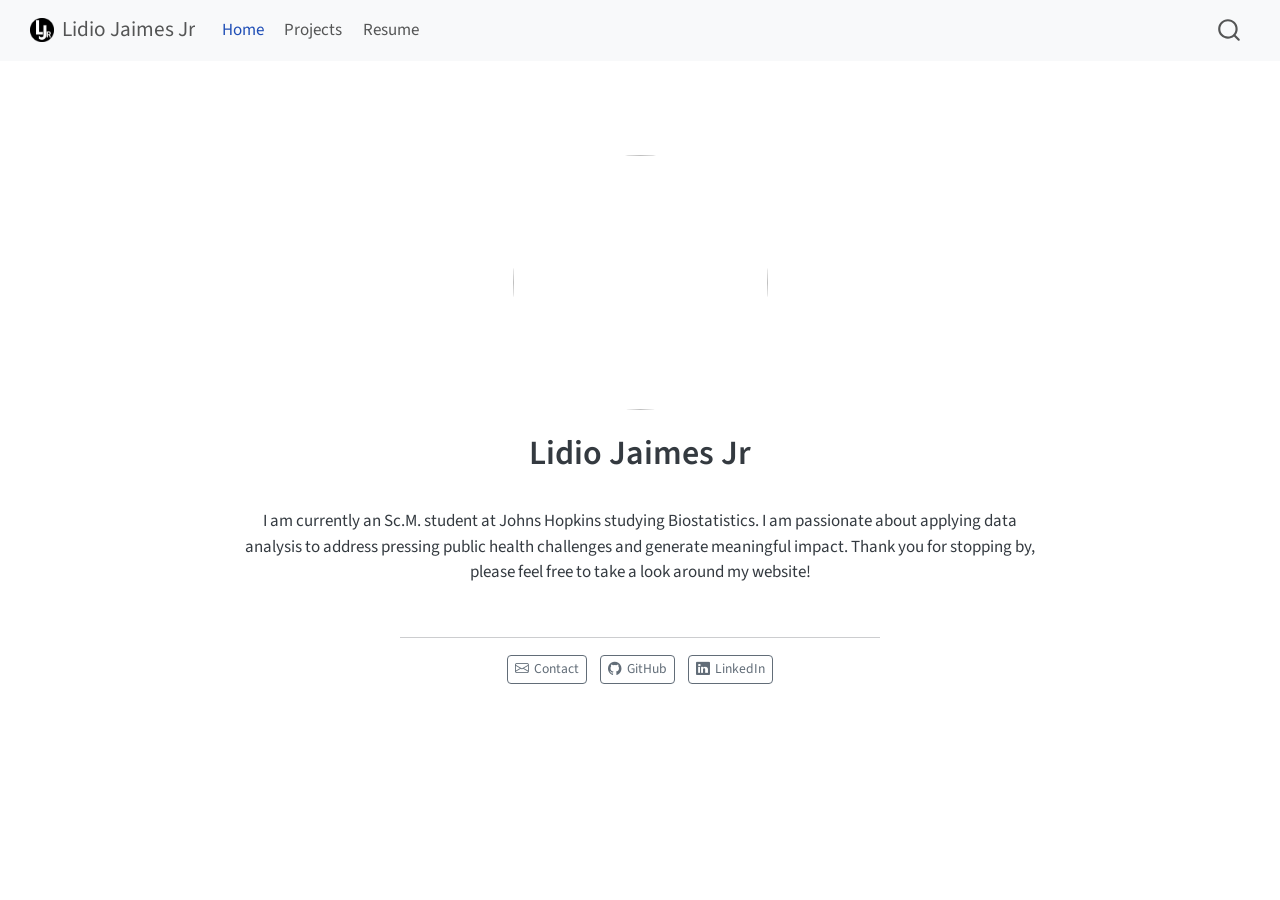
==== index.html @ 805d8c19 "Built site for gh-pages" ====
<!DOCTYPE html>
<html xmlns="http://www.w3.org/1999/xhtml" lang="en" xml:lang="en"><head>

<meta charset="utf-8">
<meta name="generator" content="quarto-1.8.25">

<meta name="viewport" content="width=device-width, initial-scale=1.0, user-scalable=yes">


<title>Lidio Jaimes Jr</title>
<style>
code{white-space: pre-wrap;}
span.smallcaps{font-variant: small-caps;}
div.columns{display: flex; gap: min(4vw, 1.5em);}
div.column{flex: auto; overflow-x: auto;}
div.hanging-indent{margin-left: 1.5em; text-indent: -1.5em;}
ul.task-list{list-style: none;}
ul.task-list li input[type="checkbox"] {
  width: 0.8em;
  margin: 0 0.8em 0.2em -1em; /* quarto-specific, see https://github.com/quarto-dev/quarto-cli/issues/4556 */ 
  vertical-align: middle;
}
</style>


<script src="site_libs/quarto-nav/quarto-nav.js"></script>
<script src="site_libs/quarto-nav/headroom.min.js"></script>
<script src="site_libs/clipboard/clipboard.min.js"></script>
<script src="site_libs/quarto-search/autocomplete.umd.js"></script>
<script src="site_libs/quarto-search/fuse.min.js"></script>
<script src="site_libs/quarto-search/quarto-search.js"></script>
<meta name="quarto:offset" content="./">
<link href="./files/ljr-logoweb.png" rel="icon" type="image/png">
<script src="site_libs/quarto-html/quarto.js" type="module"></script>
<script src="site_libs/quarto-html/tabsets/tabsets.js" type="module"></script>
<script src="site_libs/quarto-html/axe/axe-check.js" type="module"></script>
<script src="site_libs/quarto-html/popper.min.js"></script>
<script src="site_libs/quarto-html/tippy.umd.min.js"></script>
<link href="site_libs/quarto-html/tippy.css" rel="stylesheet">
<link href="site_libs/quarto-html/quarto-syntax-highlighting-7b89279ff1a6dce999919e0e67d4d9ec.css" rel="stylesheet" id="quarto-text-highlighting-styles">
<script src="site_libs/bootstrap/bootstrap.min.js"></script>
<link href="site_libs/bootstrap/bootstrap-icons.css" rel="stylesheet">
<link href="site_libs/bootstrap/bootstrap-5b4ad623e5705c0698d39aec6f10cf02.min.css" rel="stylesheet" append-hash="true" id="quarto-bootstrap" data-mode="light">
<script id="quarto-search-options" type="application/json">{
  "location": "navbar",
  "copy-button": false,
  "collapse-after": 3,
  "panel-placement": "end",
  "type": "overlay",
  "limit": 50,
  "keyboard-shortcut": [
    "f",
    "/",
    "s"
  ],
  "show-item-context": false,
  "language": {
    "search-no-results-text": "No results",
    "search-matching-documents-text": "matching documents",
    "search-copy-link-title": "Copy link to search",
    "search-hide-matches-text": "Hide additional matches",
    "search-more-match-text": "more match in this document",
    "search-more-matches-text": "more matches in this document",
    "search-clear-button-title": "Clear",
    "search-text-placeholder": "",
    "search-detached-cancel-button-title": "Cancel",
    "search-submit-button-title": "Submit",
    "search-label": "Search"
  }
}</script>


<link rel="stylesheet" href="styles.css">
</head>

<body class="nav-fixed fullcontent quarto-light">

<div id="quarto-search-results"></div>
  <header id="quarto-header" class="headroom fixed-top">
    <nav class="navbar navbar-expand-lg " data-bs-theme="dark">
      <div class="navbar-container container-fluid">
      <div class="navbar-brand-container mx-auto">
    <a href="./index.html" class="navbar-brand navbar-brand-logo">
    <img src="./files/ljr-logoweb.png" alt="" class="navbar-logo light-content">
    <img src="./files/ljr-logoweb.png" alt="" class="navbar-logo dark-content">
    </a>
    <a class="navbar-brand" href="./index.html">
    <span class="navbar-title">Lidio Jaimes Jr</span>
    </a>
  </div>
            <div id="quarto-search" class="" title="Search"></div>
          <button class="navbar-toggler" type="button" data-bs-toggle="collapse" data-bs-target="#navbarCollapse" aria-controls="navbarCollapse" role="menu" aria-expanded="false" aria-label="Toggle navigation" onclick="if (window.quartoToggleHeadroom) { window.quartoToggleHeadroom(); }">
  <span class="navbar-toggler-icon"></span>
</button>
          <div class="collapse navbar-collapse" id="navbarCollapse">
            <ul class="navbar-nav navbar-nav-scroll me-auto">
  <li class="nav-item">
    <a class="nav-link active" href="./index.html" aria-current="page"> 
<span class="menu-text">Home</span></a>
  </li>  
  <li class="nav-item">
    <a class="nav-link" href="./projects.html"> 
<span class="menu-text">Projects</span></a>
  </li>  
  <li class="nav-item">
    <a class="nav-link" href="./resume.html"> 
<span class="menu-text">Resume</span></a>
  </li>  
</ul>
          </div> <!-- /navcollapse -->
            <div class="quarto-navbar-tools">
</div>
      </div> <!-- /container-fluid -->
    </nav>
</header>
<!-- content -->
<div id="quarto-content" class="quarto-container page-columns page-rows-contents page-layout-article page-navbar">
<!-- sidebar -->
<!-- margin-sidebar -->
    
<!-- main -->
<div class="quarto-about-jolla">
  <img src="files/lidiojaimes.png" class="about-image
  round " style="height: 15em; width: 15em;">
 <header id="title-block-header" class="quarto-title-block default">
<div class="quarto-title">
<h1 class="title">Lidio Jaimes Jr</h1>
</div>
<div class="quarto-title-meta">
  </div>
</header><main class="content" id="quarto-document-content">
<p>I am currently an Sc.M. student at Johns Hopkins studying Biostatistics. I am passionate about applying data analysis to address pressing public health challenges and generate meaningful impact. Thank you for stopping by, please feel free to take a look around my website!</p>


</main> 
  <hr class="about-sep">
   <div class="about-links">
  <a href="mailto:lidiojaimesjr404@gmail.com" class="about-link" rel="" target="">
    <i class="bi bi-envelope"></i>
     <span class="about-link-text">Contact</span>
  </a>
  <a href="https://github.com/lidiojaimes" class="about-link" rel="" target="">
    <i class="bi bi-github"></i>
     <span class="about-link-text">GitHub</span>
  </a>
  <a href="https://www.linkedin.com/in/lidiojaimes/" class="about-link" rel="" target="">
    <i class="bi bi-linkedin"></i>
     <span class="about-link-text">LinkedIn</span>
  </a>
</div>
</div>
 <!-- /main -->
<script id="quarto-html-after-body" type="application/javascript">
  window.document.addEventListener("DOMContentLoaded", function (event) {
    const isCodeAnnotation = (el) => {
      for (const clz of el.classList) {
        if (clz.startsWith('code-annotation-')) {                     
          return true;
        }
      }
      return false;
    }
    const onCopySuccess = function(e) {
      // button target
      const button = e.trigger;
      // don't keep focus
      button.blur();
      // flash "checked"
      button.classList.add('code-copy-button-checked');
      var currentTitle = button.getAttribute("title");
      button.setAttribute("title", "Copied!");
      let tooltip;
      if (window.bootstrap) {
        button.setAttribute("data-bs-toggle", "tooltip");
        button.setAttribute("data-bs-placement", "left");
        button.setAttribute("data-bs-title", "Copied!");
        tooltip = new bootstrap.Tooltip(button, 
          { trigger: "manual", 
            customClass: "code-copy-button-tooltip",
            offset: [0, -8]});
        tooltip.show();    
      }
      setTimeout(function() {
        if (tooltip) {
          tooltip.hide();
          button.removeAttribute("data-bs-title");
          button.removeAttribute("data-bs-toggle");
          button.removeAttribute("data-bs-placement");
        }
        button.setAttribute("title", currentTitle);
        button.classList.remove('code-copy-button-checked');
      }, 1000);
      // clear code selection
      e.clearSelection();
    }
    const getTextToCopy = function(trigger) {
      const outerScaffold = trigger.parentElement.cloneNode(true);
      const codeEl = outerScaffold.querySelector('code');
      for (const childEl of codeEl.children) {
        if (isCodeAnnotation(childEl)) {
          childEl.remove();
        }
      }
      return codeEl.innerText;
    }
    const clipboard = new window.ClipboardJS('.code-copy-button:not([data-in-quarto-modal])', {
      text: getTextToCopy
    });
    clipboard.on('success', onCopySuccess);
    if (window.document.getElementById('quarto-embedded-source-code-modal')) {
      const clipboardModal = new window.ClipboardJS('.code-copy-button[data-in-quarto-modal]', {
        text: getTextToCopy,
        container: window.document.getElementById('quarto-embedded-source-code-modal')
      });
      clipboardModal.on('success', onCopySuccess);
    }
      var localhostRegex = new RegExp(/^(?:http|https):\/\/localhost\:?[0-9]*\//);
      var mailtoRegex = new RegExp(/^mailto:/);
        var filterRegex = new RegExp('/' + window.location.host + '/');
      var isInternal = (href) => {
          return filterRegex.test(href) || localhostRegex.test(href) || mailtoRegex.test(href);
      }
      // Inspect non-navigation links and adorn them if external
     var links = window.document.querySelectorAll('a[href]:not(.nav-link):not(.navbar-brand):not(.toc-action):not(.sidebar-link):not(.sidebar-item-toggle):not(.pagination-link):not(.no-external):not([aria-hidden]):not(.dropdown-item):not(.quarto-navigation-tool):not(.about-link)');
      for (var i=0; i<links.length; i++) {
        const link = links[i];
        if (!isInternal(link.href)) {
          // undo the damage that might have been done by quarto-nav.js in the case of
          // links that we want to consider external
          if (link.dataset.originalHref !== undefined) {
            link.href = link.dataset.originalHref;
          }
        }
      }
    function tippyHover(el, contentFn, onTriggerFn, onUntriggerFn) {
      const config = {
        allowHTML: true,
        maxWidth: 500,
        delay: 100,
        arrow: false,
        appendTo: function(el) {
            return el.parentElement;
        },
        interactive: true,
        interactiveBorder: 10,
        theme: 'quarto',
        placement: 'bottom-start',
      };
      if (contentFn) {
        config.content = contentFn;
      }
      if (onTriggerFn) {
        config.onTrigger = onTriggerFn;
      }
      if (onUntriggerFn) {
        config.onUntrigger = onUntriggerFn;
      }
      window.tippy(el, config); 
    }
    const noterefs = window.document.querySelectorAll('a[role="doc-noteref"]');
    for (var i=0; i<noterefs.length; i++) {
      const ref = noterefs[i];
      tippyHover(ref, function() {
        // use id or data attribute instead here
        let href = ref.getAttribute('data-footnote-href') || ref.getAttribute('href');
        try { href = new URL(href).hash; } catch {}
        const id = href.replace(/^#\/?/, "");
        const note = window.document.getElementById(id);
        if (note) {
          return note.innerHTML;
        } else {
          return "";
        }
      });
    }
    const xrefs = window.document.querySelectorAll('a.quarto-xref');
    const processXRef = (id, note) => {
      // Strip column container classes
      const stripColumnClz = (el) => {
        el.classList.remove("page-full", "page-columns");
        if (el.children) {
          for (const child of el.children) {
            stripColumnClz(child);
          }
        }
      }
      stripColumnClz(note)
      if (id === null || id.startsWith('sec-')) {
        // Special case sections, only their first couple elements
        const container = document.createElement("div");
        if (note.children && note.children.length > 2) {
          container.appendChild(note.children[0].cloneNode(true));
          for (let i = 1; i < note.children.length; i++) {
            const child = note.children[i];
            if (child.tagName === "P" && child.innerText === "") {
              continue;
            } else {
              container.appendChild(child.cloneNode(true));
              break;
            }
          }
          if (window.Quarto?.typesetMath) {
            window.Quarto.typesetMath(container);
          }
          return container.innerHTML
        } else {
          if (window.Quarto?.typesetMath) {
            window.Quarto.typesetMath(note);
          }
          return note.innerHTML;
        }
      } else {
        // Remove any anchor links if they are present
        const anchorLink = note.querySelector('a.anchorjs-link');
        if (anchorLink) {
          anchorLink.remove();
        }
        if (window.Quarto?.typesetMath) {
          window.Quarto.typesetMath(note);
        }
        if (note.classList.contains("callout")) {
          return note.outerHTML;
        } else {
          return note.innerHTML;
        }
      }
    }
    for (var i=0; i<xrefs.length; i++) {
      const xref = xrefs[i];
      tippyHover(xref, undefined, function(instance) {
        instance.disable();
        let url = xref.getAttribute('href');
        let hash = undefined; 
        if (url.startsWith('#')) {
          hash = url;
        } else {
          try { hash = new URL(url).hash; } catch {}
        }
        if (hash) {
          const id = hash.replace(/^#\/?/, "");
          const note = window.document.getElementById(id);
          if (note !== null) {
            try {
              const html = processXRef(id, note.cloneNode(true));
              instance.setContent(html);
            } finally {
              instance.enable();
              instance.show();
            }
          } else {
            // See if we can fetch this
            fetch(url.split('#')[0])
            .then(res => res.text())
            .then(html => {
              const parser = new DOMParser();
              const htmlDoc = parser.parseFromString(html, "text/html");
              const note = htmlDoc.getElementById(id);
              if (note !== null) {
                const html = processXRef(id, note);
                instance.setContent(html);
              } 
            }).finally(() => {
              instance.enable();
              instance.show();
            });
          }
        } else {
          // See if we can fetch a full url (with no hash to target)
          // This is a special case and we should probably do some content thinning / targeting
          fetch(url)
          .then(res => res.text())
          .then(html => {
            const parser = new DOMParser();
            const htmlDoc = parser.parseFromString(html, "text/html");
            const note = htmlDoc.querySelector('main.content');
            if (note !== null) {
              // This should only happen for chapter cross references
              // (since there is no id in the URL)
              // remove the first header
              if (note.children.length > 0 && note.children[0].tagName === "HEADER") {
                note.children[0].remove();
              }
              const html = processXRef(null, note);
              instance.setContent(html);
            } 
          }).finally(() => {
            instance.enable();
            instance.show();
          });
        }
      }, function(instance) {
      });
    }
        let selectedAnnoteEl;
        const selectorForAnnotation = ( cell, annotation) => {
          let cellAttr = 'data-code-cell="' + cell + '"';
          let lineAttr = 'data-code-annotation="' +  annotation + '"';
          const selector = 'span[' + cellAttr + '][' + lineAttr + ']';
          return selector;
        }
        const selectCodeLines = (annoteEl) => {
          const doc = window.document;
          const targetCell = annoteEl.getAttribute("data-target-cell");
          const targetAnnotation = annoteEl.getAttribute("data-target-annotation");
          const annoteSpan = window.document.querySelector(selectorForAnnotation(targetCell, targetAnnotation));
          const lines = annoteSpan.getAttribute("data-code-lines").split(",");
          const lineIds = lines.map((line) => {
            return targetCell + "-" + line;
          })
          let top = null;
          let height = null;
          let parent = null;
          if (lineIds.length > 0) {
              //compute the position of the single el (top and bottom and make a div)
              const el = window.document.getElementById(lineIds[0]);
              top = el.offsetTop;
              height = el.offsetHeight;
              parent = el.parentElement.parentElement;
            if (lineIds.length > 1) {
              const lastEl = window.document.getElementById(lineIds[lineIds.length - 1]);
              const bottom = lastEl.offsetTop + lastEl.offsetHeight;
              height = bottom - top;
            }
            if (top !== null && height !== null && parent !== null) {
              // cook up a div (if necessary) and position it 
              let div = window.document.getElementById("code-annotation-line-highlight");
              if (div === null) {
                div = window.document.createElement("div");
                div.setAttribute("id", "code-annotation-line-highlight");
                div.style.position = 'absolute';
                parent.appendChild(div);
              }
              div.style.top = top - 2 + "px";
              div.style.height = height + 4 + "px";
              div.style.left = 0;
              let gutterDiv = window.document.getElementById("code-annotation-line-highlight-gutter");
              if (gutterDiv === null) {
                gutterDiv = window.document.createElement("div");
                gutterDiv.setAttribute("id", "code-annotation-line-highlight-gutter");
                gutterDiv.style.position = 'absolute';
                const codeCell = window.document.getElementById(targetCell);
                const gutter = codeCell.querySelector('.code-annotation-gutter');
                gutter.appendChild(gutterDiv);
              }
              gutterDiv.style.top = top - 2 + "px";
              gutterDiv.style.height = height + 4 + "px";
            }
            selectedAnnoteEl = annoteEl;
          }
        };
        const unselectCodeLines = () => {
          const elementsIds = ["code-annotation-line-highlight", "code-annotation-line-highlight-gutter"];
          elementsIds.forEach((elId) => {
            const div = window.document.getElementById(elId);
            if (div) {
              div.remove();
            }
          });
          selectedAnnoteEl = undefined;
        };
          // Handle positioning of the toggle
      window.addEventListener(
        "resize",
        throttle(() => {
          elRect = undefined;
          if (selectedAnnoteEl) {
            selectCodeLines(selectedAnnoteEl);
          }
        }, 10)
      );
      function throttle(fn, ms) {
      let throttle = false;
      let timer;
        return (...args) => {
          if(!throttle) { // first call gets through
              fn.apply(this, args);
              throttle = true;
          } else { // all the others get throttled
              if(timer) clearTimeout(timer); // cancel #2
              timer = setTimeout(() => {
                fn.apply(this, args);
                timer = throttle = false;
              }, ms);
          }
        };
      }
        // Attach click handler to the DT
        const annoteDls = window.document.querySelectorAll('dt[data-target-cell]');
        for (const annoteDlNode of annoteDls) {
          annoteDlNode.addEventListener('click', (event) => {
            const clickedEl = event.target;
            if (clickedEl !== selectedAnnoteEl) {
              unselectCodeLines();
              const activeEl = window.document.querySelector('dt[data-target-cell].code-annotation-active');
              if (activeEl) {
                activeEl.classList.remove('code-annotation-active');
              }
              selectCodeLines(clickedEl);
              clickedEl.classList.add('code-annotation-active');
            } else {
              // Unselect the line
              unselectCodeLines();
              clickedEl.classList.remove('code-annotation-active');
            }
          });
        }
    const findCites = (el) => {
      const parentEl = el.parentElement;
      if (parentEl) {
        const cites = parentEl.dataset.cites;
        if (cites) {
          return {
            el,
            cites: cites.split(' ')
          };
        } else {
          return findCites(el.parentElement)
        }
      } else {
        return undefined;
      }
    };
    var bibliorefs = window.document.querySelectorAll('a[role="doc-biblioref"]');
    for (var i=0; i<bibliorefs.length; i++) {
      const ref = bibliorefs[i];
      const citeInfo = findCites(ref);
      if (citeInfo) {
        tippyHover(citeInfo.el, function() {
          var popup = window.document.createElement('div');
          citeInfo.cites.forEach(function(cite) {
            var citeDiv = window.document.createElement('div');
            citeDiv.classList.add('hanging-indent');
            citeDiv.classList.add('csl-entry');
            var biblioDiv = window.document.getElementById('ref-' + cite);
            if (biblioDiv) {
              citeDiv.innerHTML = biblioDiv.innerHTML;
            }
            popup.appendChild(citeDiv);
          });
          return popup.innerHTML;
        });
      }
    }
  });
  </script>
</div> <!-- /content -->




</body></html>
---- site_libs/quarto-html/tippy.css ----
.tippy-box[data-animation=fade][data-state=hidden]{opacity:0}[data-tippy-root]{max-width:calc(100vw - 10px)}.tippy-box{position:relative;background-color:#333;color:#fff;border-radius:4px;font-size:14px;line-height:1.4;white-space:normal;outline:0;transition-property:transform,visibility,opacity}.tippy-box[data-placement^=top]>.tippy-arrow{bottom:0}.tippy-box[data-placement^=top]>.tippy-arrow:before{bottom:-7px;left:0;border-width:8px 8px 0;border-top-color:initial;transform-origin:center top}.tippy-box[data-placement^=bottom]>.tippy-arrow{top:0}.tippy-box[data-placement^=bottom]>.tippy-arrow:before{top:-7px;left:0;border-width:0 8px 8px;border-bottom-color:initial;transform-origin:center bottom}.tippy-box[data-placement^=left]>.tippy-arrow{right:0}.tippy-box[data-placement^=left]>.tippy-arrow:before{border-width:8px 0 8px 8px;border-left-color:initial;right:-7px;transform-origin:center left}.tippy-box[data-placement^=right]>.tippy-arrow{left:0}.tippy-box[data-placement^=right]>.tippy-arrow:before{left:-7px;border-width:8px 8px 8px 0;border-right-color:initial;transform-origin:center right}.tippy-box[data-inertia][data-state=visible]{transition-timing-function:cubic-bezier(.54,1.5,.38,1.11)}.tippy-arrow{width:16px;height:16px;color:#333}.tippy-arrow:before{content:"";position:absolute;border-color:transparent;border-style:solid}.tippy-content{position:relative;padding:5px 9px;z-index:1}
---- site_libs/quarto-html/quarto-syntax-highlighting-7b89279ff1a6dce999919e0e67d4d9ec.css ----
/* quarto syntax highlight colors */
:root {
  --quarto-hl-ot-color: #003B4F;
  --quarto-hl-at-color: #657422;
  --quarto-hl-ss-color: #20794D;
  --quarto-hl-an-color: #5E5E5E;
  --quarto-hl-fu-color: #4758AB;
  --quarto-hl-st-color: #20794D;
  --quarto-hl-cf-color: #003B4F;
  --quarto-hl-op-color: #5E5E5E;
  --quarto-hl-er-color: #AD0000;
  --quarto-hl-bn-color: #AD0000;
  --quarto-hl-al-color: #AD0000;
  --quarto-hl-va-color: #111111;
  --quarto-hl-bu-color: inherit;
  --quarto-hl-ex-color: inherit;
  --quarto-hl-pp-color: #AD0000;
  --quarto-hl-in-color: #5E5E5E;
  --quarto-hl-vs-color: #20794D;
  --quarto-hl-wa-color: #5E5E5E;
  --quarto-hl-do-color: #5E5E5E;
  --quarto-hl-im-color: #00769E;
  --quarto-hl-ch-color: #20794D;
  --quarto-hl-dt-color: #AD0000;
  --quarto-hl-fl-color: #AD0000;
  --quarto-hl-co-color: #5E5E5E;
  --quarto-hl-cv-color: #5E5E5E;
  --quarto-hl-cn-color: #8f5902;
  --quarto-hl-sc-color: #5E5E5E;
  --quarto-hl-dv-color: #AD0000;
  --quarto-hl-kw-color: #003B4F;
}

/* other quarto variables */
:root {
  --quarto-font-monospace: SFMono-Regular, Menlo, Monaco, Consolas, "Liberation Mono", "Courier New", monospace;
}

/* syntax highlight based on Pandoc's rules */
pre > code.sourceCode > span {
  color: #003B4F;
}

code.sourceCode > span {
  color: #003B4F;
}

div.sourceCode,
div.sourceCode pre.sourceCode {
  color: #003B4F;
}

/* Normal */
code span {
  color: #003B4F;
}

/* Alert */
code span.al {
  color: #AD0000;
  font-style: inherit;
}

/* Annotation */
code span.an {
  color: #5E5E5E;
  font-style: inherit;
}

/* Attribute */
code span.at {
  color: #657422;
  font-style: inherit;
}

/* BaseN */
code span.bn {
  color: #AD0000;
  font-style: inherit;
}

/* BuiltIn */
code span.bu {
  font-style: inherit;
}

/* ControlFlow */
code span.cf {
  color: #003B4F;
  font-weight: bold;
  font-style: inherit;
}

/* Char */
code span.ch {
  color: #20794D;
  font-style: inherit;
}

/* Constant */
code span.cn {
  color: #8f5902;
  font-style: inherit;
}

/* Comment */
code span.co {
  color: #5E5E5E;
  font-style: inherit;
}

/* CommentVar */
code span.cv {
  color: #5E5E5E;
  font-style: italic;
}

/* Documentation */
code span.do {
  color: #5E5E5E;
  font-style: italic;
}

/* DataType */
code span.dt {
  color: #AD0000;
  font-style: inherit;
}

/* DecVal */
code span.dv {
  color: #AD0000;
  font-style: inherit;
}

/* Error */
code span.er {
  color: #AD0000;
  font-style: inherit;
}

/* Extension */
code span.ex {
  font-style: inherit;
}

/* Float */
code span.fl {
  color: #AD0000;
  font-style: inherit;
}

/* Function */
code span.fu {
  color: #4758AB;
  font-style: inherit;
}

/* Import */
code span.im {
  color: #00769E;
  font-style: inherit;
}

/* Information */
code span.in {
  color: #5E5E5E;
  font-style: inherit;
}

/* Keyword */
code span.kw {
  color: #003B4F;
  font-weight: bold;
  font-style: inherit;
}

/* Operator */
code span.op {
  color: #5E5E5E;
  font-style: inherit;
}

/* Other */
code span.ot {
  color: #003B4F;
  font-style: inherit;
}

/* Preprocessor */
code span.pp {
  color: #AD0000;
  font-style: inherit;
}

/* SpecialChar */
code span.sc {
  color: #5E5E5E;
  font-style: inherit;
}

/* SpecialString */
code span.ss {
  color: #20794D;
  font-style: inherit;
}

/* String */
code span.st {
  color: #20794D;
  font-style: inherit;
}

/* Variable */
code span.va {
  color: #111111;
  font-style: inherit;
}

/* VerbatimString */
code span.vs {
  color: #20794D;
  font-style: inherit;
}

/* Warning */
code span.wa {
  color: #5E5E5E;
  font-style: italic;
}

.prevent-inlining {
  content: "</";
}

/*# sourceMappingURL=3944bc705cfaf4c80e56f77c5205168a.css.map */
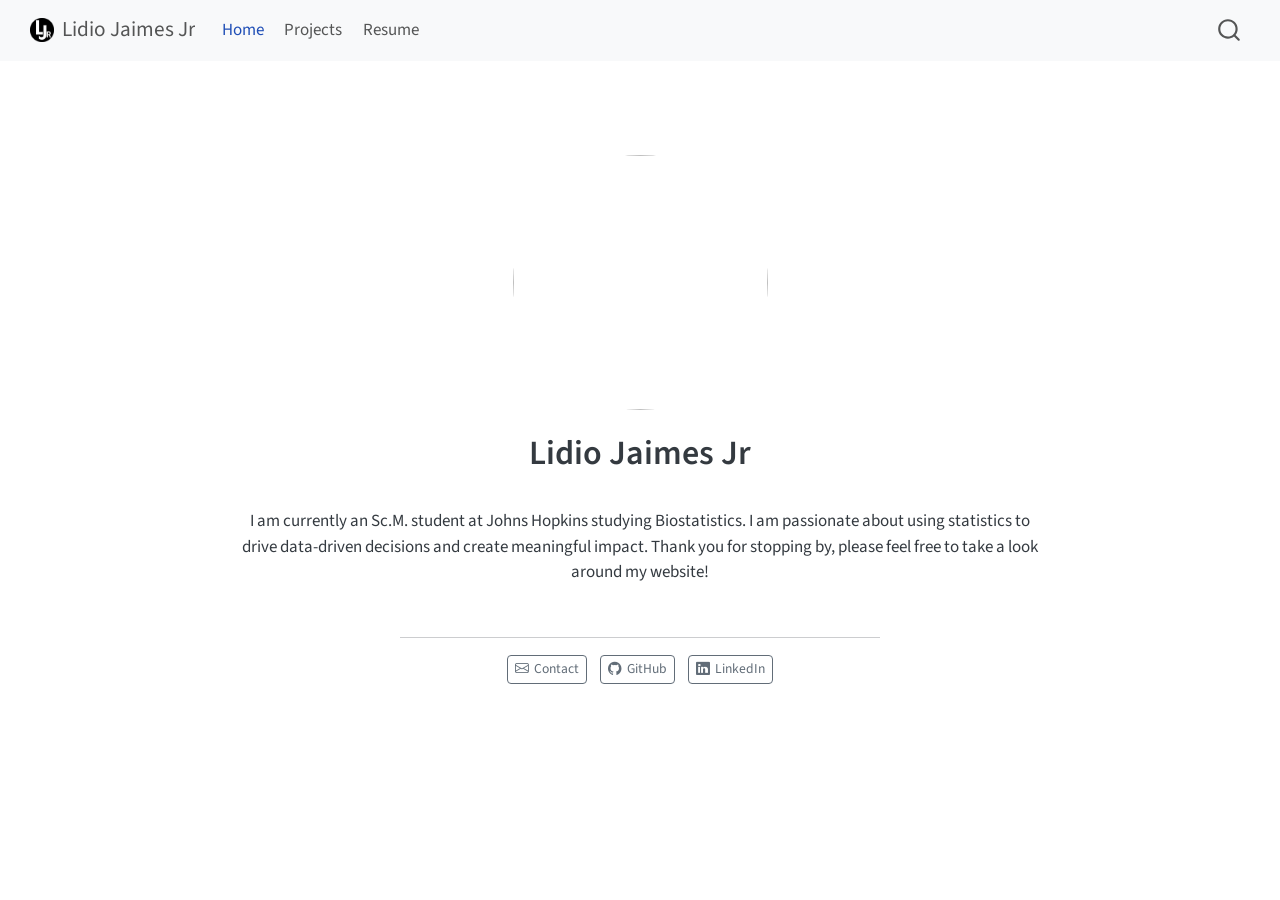
==== commit 061fc871: "Built site for gh-pages" ====
--- a/index.html
+++ b/index.html
@@ -129,7 +129,7 @@
 <div class="quarto-title-meta">
   </div>
 </header><main class="content" id="quarto-document-content">
-<p>I am currently an Sc.M. student at Johns Hopkins studying Biostatistics. I am passionate about applying data analysis to address pressing public health challenges and generate meaningful impact. Thank you for stopping by, please feel free to take a look around my website!</p>
+<p>I am currently an Sc.M. student at Johns Hopkins studying Biostatistics. I am passionate about using statistics to drive data-driven decisions and create meaningful impact. Thank you for stopping by, please feel free to take a look around my website!</p>
 
 
 </main> 
@@ -216,7 +216,7 @@
     }
       var localhostRegex = new RegExp(/^(?:http|https):\/\/localhost\:?[0-9]*\//);
       var mailtoRegex = new RegExp(/^mailto:/);
-        var filterRegex = new RegExp('/' + window.location.host + '/');
+        var filterRegex = new RegExp("https:\/\/lidiojaimes\.github\.io\/");
       var isInternal = (href) => {
           return filterRegex.test(href) || localhostRegex.test(href) || mailtoRegex.test(href);
       }
